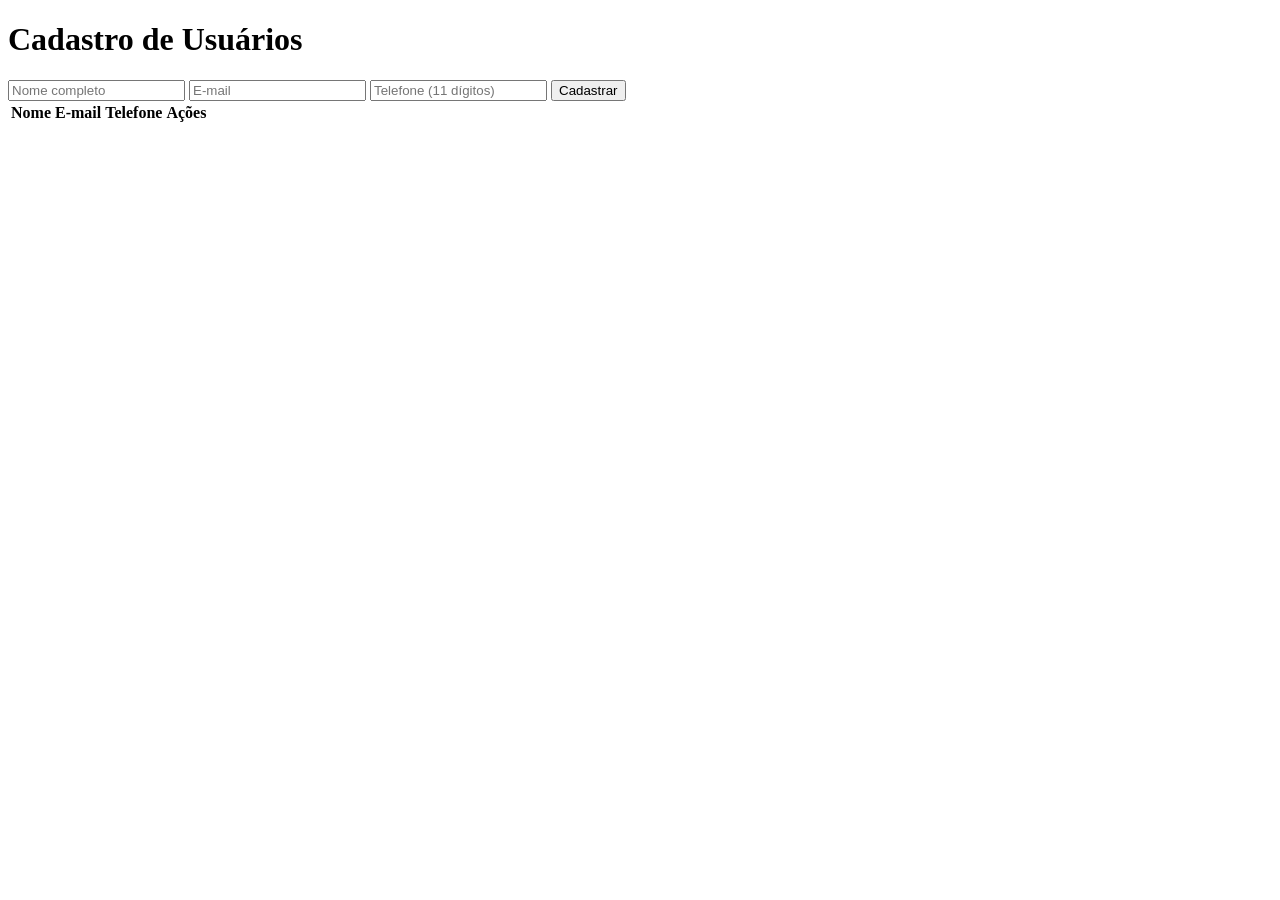
==== src/index.html @ 3df8ea64 "versao 1 do site" ====
<!DOCTYPE html>
<html lang="pt-BR">
<head>
    <meta charset="UTF-8">
    <meta name="viewport" content="width=device-width, initial-scale=1.0">
    <title>Cadastro de Usuários</title>
    <link rel="stylesheet" href="./css/style.css">
</head>
<body>
    <div class="container">
        <h1>Cadastro de Usuários</h1>
        <form id="userForm">
            <input type="text" id="nome" placeholder="Nome completo" required>
            <input type="email" id="email" placeholder="E-mail" required>
            <input type="tel" id="telefone" placeholder="Telefone (11 dígitos)" required pattern="\d{11}" title="Digite 11 números, incluindo DDD">
            <button type="submit">Cadastrar</button>
            <div id="erro" class="erro"></div>
        </form>
        <table>
            <thead>
                <tr>
                    <th>Nome</th>
                    <th>E-mail</th>
                    <th>Telefone</th>
                    <th>Ações</th>
                </tr>
            </thead>
            <tbody id="tabelaUsuarios"></tbody>
        </table>
    </div>
      <script src="./js/main.js"></script>
</body>
</html>
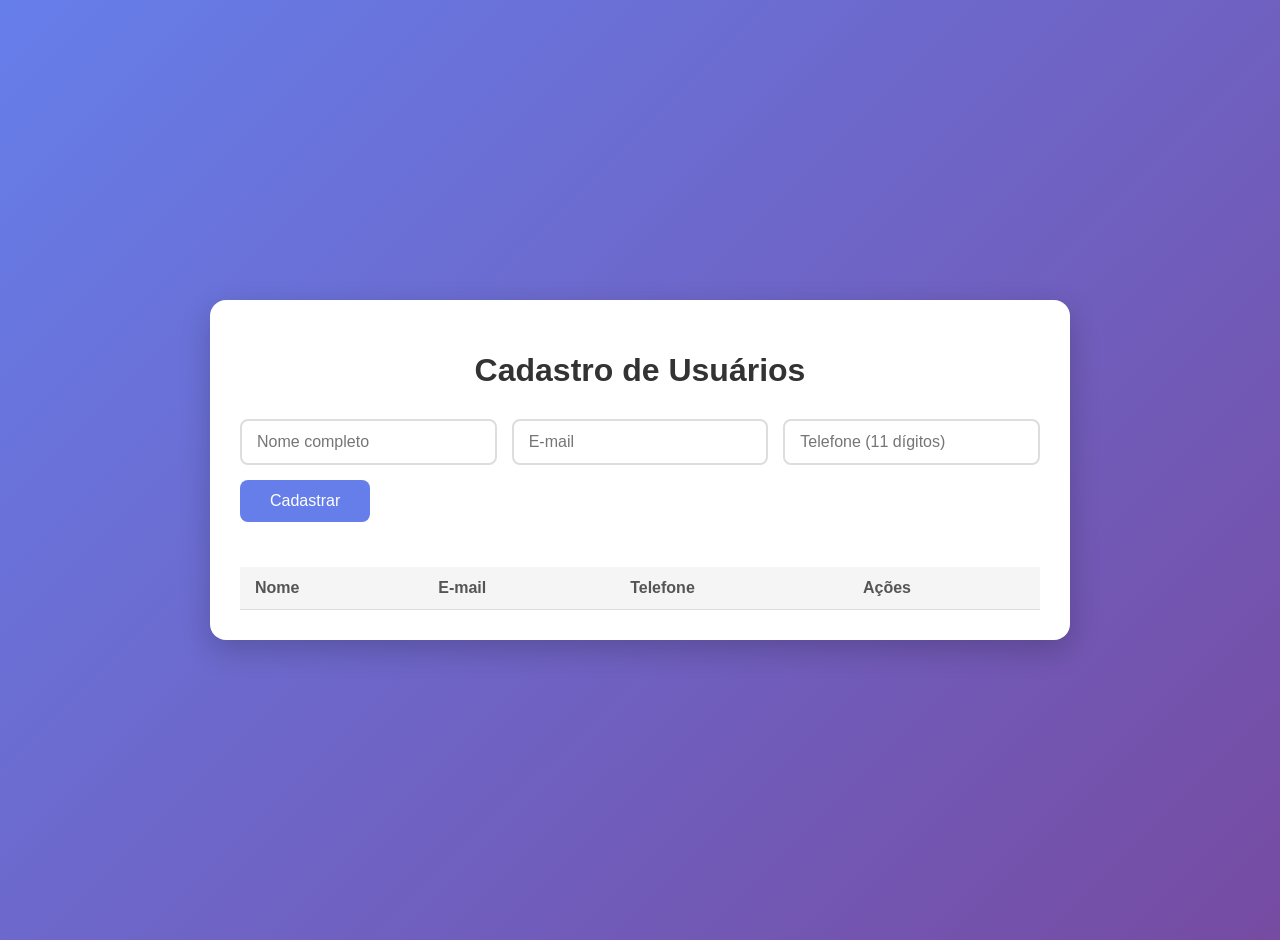
==== commit a6c07556: "alterou o html css" ====
--- a/src/index.html
+++ b/src/index.html
@@ -30,4 +30,4 @@
     </div>
       <script src="./js/main.js"></script>
 </body>
-</html>+</html>
--- a/src/css/style.css
+++ b/src/css/style.css
@@ -0,0 +1,100 @@
+
+        /* Estilos modernos e responsivos */
+        body {
+            font-family: 'Segoe UI', Tahoma, Geneva, Verdana, sans-serif;
+            background: linear-gradient(135deg, #667eea 0%, #764ba2 100%);
+            margin: 0;
+            min-height: 100vh;
+            display: flex;
+            justify-content: center;
+            align-items: center;
+            padding: 20px;
+        }
+        .container {
+            background: white;
+            border-radius: 16px;
+            box-shadow: 0 10px 30px rgba(0,0,0,0.2);
+            padding: 30px;
+            max-width: 800px;
+            width: 100%;
+        }
+        h1 {
+            text-align: center;
+            color: #333;
+            margin-bottom: 30px;
+        }
+        form {
+            display: flex;
+            flex-wrap: wrap;
+            gap: 15px;
+            margin-bottom: 30px;
+        }
+        form input {
+            flex: 1 1 200px;
+            padding: 12px 15px;
+            border: 2px solid #ddd;
+            border-radius: 8px;
+            font-size: 16px;
+            transition: border-color 0.3s;
+        }
+        form input:focus {
+            outline: none;
+            border-color: #667eea;
+        }
+        form button {
+            flex: 0 0 auto;
+            padding: 12px 30px;
+            background: #667eea;
+            color: white;
+            border: none;
+            border-radius: 8px;
+            font-size: 16px;
+            cursor: pointer;
+            transition: background 0.3s;
+        }
+        form button:hover {
+            background: #5a6fd1;
+        }
+        table {
+            width: 100%;
+            border-collapse: collapse;
+            margin-top: 20px;
+        }
+        th, td {
+            padding: 12px 15px;
+            text-align: left;
+            border-bottom: 1px solid #ddd;
+        }
+        th {
+            background: #f5f5f5;
+            color: #555;
+        }
+        tr:hover {
+            background: #f9f9f9;
+        }
+        .delete-btn {
+            background: #e74c3c;
+            color: white;
+            border: none;
+            padding: 6px 12px;
+            border-radius: 6px;
+            cursor: pointer;
+            transition: background 0.3s;
+        }
+        .delete-btn:hover {
+            background: #c0392b;
+        }
+        .erro {
+            color: #e74c3c;
+            font-size: 14px;
+            margin-top: -10px;
+            width: 100%;
+        }
+        @media (max-width: 600px) {
+            form input {
+                flex: 1 1 100%;
+            }
+            .container {
+                padding: 20px;
+            }
+        }
